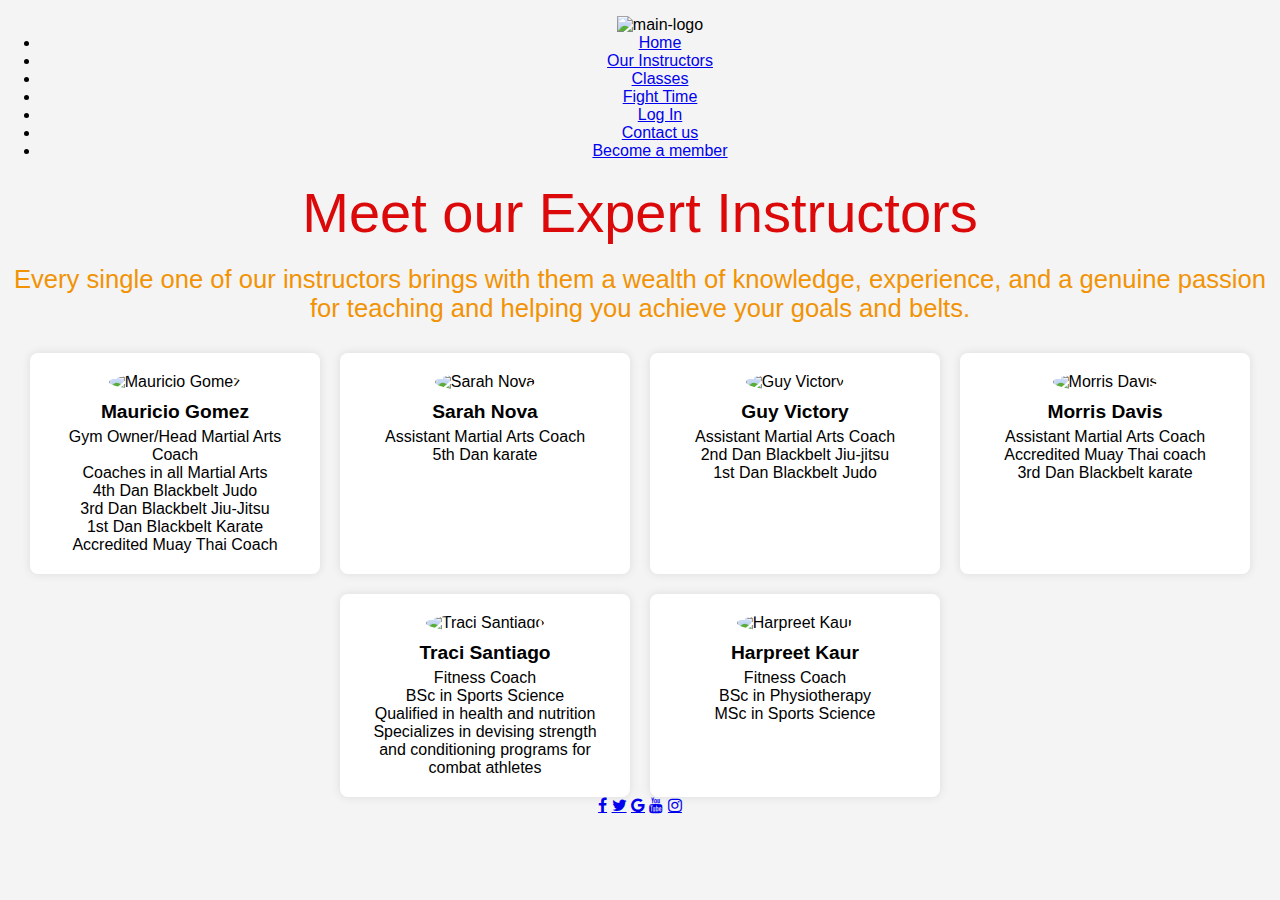
==== aboutus.html @ 3e44821e "Add files via upload" ====
<!DOCTYPE html>
<html lang="en"></html>
  <head>
   <title> Meet The Trainers</title>
   <meta charset="utf-8"/>
   <meta name="viewpoint" content="widith=device-width, initial-scale=1"/> 
   <link rel="stylesheet" href="CSS/mystyle.css">    
    <nav class="Main">
    </head>
    <body class="Home">
        <header> 
            <!-- Main Menu-->
            <nav class="nav-main">
                <ul>
                    <img class="main-logo" src="images/Main Logo.jpg" alt="main-logo" >
                    <li><a href="index.html">Home</a></li>
                    <li><a href="aboutus.html">Our Instructors</a></li>
                    <li><a href="classes.html">Classes</a></li>
                    <li><a href="timetable.html">Fight Time</a></li>
                    <li><a href="login.html">Log In</a></li>
                    <li><a href="contactus.html">Contact us</a></li>
                    <li><a href="register.html">Become a member</a></li>
                </ul>
            </nav>  
  
            <style>
                body {
                    font-family: Arial, sans-serif;
                    text-align: center;
                    margin: 0;
                    padding: 0;
                    background-color: #f4f4f4;
                }
        
                .team-heading {
                    font-size: 3.5em;
                    color:#db0909;
                    margin: 20px 0;
                }
        
                .team-description {
                    font-size: 1.6em;
                    color:#f19305;
                    margin: 20px 0;
                }
        
                .team-member {
                    display: flex;
                    flex-wrap: wrap;
                    justify-content: center;
                    gap: 20px;
                    margin-top: 30px;
                }
        
                .member-box {
                    width: 250px;
                    text-align: center;
                    background-color: #fff;
                    padding: 20px;
                    border-radius: 8px;
                    box-shadow: 0 0 10px rgba(0, 0, 0, 0.1);
                }
        
                .member-image {
                    max-width: 100%;
                    border-radius: 50%;
                    margin-bottom: 10px;
                }
        
                .member-name {
                    font-size: 1.2em;
                    font-weight: bold;
                    margin-bottom: 5px;
                }
        
                .member-details {
                    font-size: 1em;
                }
            </style>
        </head>
        <body>
            <div class="team-heading">
                Meet our Expert Instructors
            </div>
            <div class="team-description">
                Every single one of our instructors brings with them a wealth of knowledge, experience, and a genuine passion for teaching and helping you achieve your goals and belts.
            </div>
            <div class="team-member">
                <!-- Mauricio Gomez -->
                <div class="member-box">
                    <img src="images/Gomez head man.jpg" alt="Mauricio Gomez" class="member-image">
                    <div class="member-name">Mauricio Gomez</div>
                    <div class="member-details">
                        Gym Owner/Head Martial Arts Coach<br>
                        Coaches in all Martial Arts<br>
                        4th Dan Blackbelt Judo<br>
                        3rd Dan Blackbelt Jiu-Jitsu<br>
                        1st Dan Blackbelt Karate<br>
                        Accredited Muay Thai Coach
                    </div>
                </div>
        
                <!-- Sarah Nova -->
                <div class="member-box">
                    <img src="images/Sarah Nova.jpg" alt="Sarah Nova" class="member-image">
                    <div class="member-name">Sarah Nova</div>
                    <div class="member-details">
                        Assistant Martial Arts Coach<br>
                        5th Dan karate
                    </div>
                </div>
        
                <!-- Guy Victory -->
                <div class="member-box">
                    <img src="images/Guy Victory.jpg" alt="Guy Victory" class="member-image">
                    <div class="member-name">Guy Victory</div>
                    <div class="member-details">
                        Assistant Martial Arts Coach<br>
                        2nd Dan Blackbelt Jiu-jitsu<br>
                        1st Dan Blackbelt Judo
                    </div>
                </div>
        
                <!-- Morris Davis -->
                <div class="member-box">
                    <img src="images/Morris Davis.jpg" alt="Morris Davis" class="member-image">
                    <div class="member-name">Morris Davis</div>
                    <div class="member-details">
                        Assistant Martial Arts Coach<br>
                        Accredited Muay Thai coach<br>
                        3rd Dan Blackbelt karate
                    </div>
                </div>
        
                <!-- Traci Santiago -->
                <div class="member-box">
                    <img src="images/Traci Santiago (fitness coach).jpg" alt="Traci Santiago" class="member-image">
                    <div class="member-name">Traci Santiago</div>
                    <div class="member-details">
                        Fitness Coach<br>
                        BSc in Sports Science<br>
                        Qualified in health and nutrition<br>
                        Specializes in devising strength and conditioning programs for combat athletes
                    </div>
                </div>
        
                <!-- Harpreet Kaur -->
                <div class="member-box">
                    <img src="images/Harpreet Kaur.jpg" alt="Harpreet Kaur" class="member-image">
                    <div class="member-name">Harpreet Kaur</div>
                    <div class="member-details">
                        Fitness Coach<br>
                        BSc in Physiotherapy<br>
                        MSc in Sports Science
                    </div>
                </div>
            </div>
        </body>
        </html>

        <footer> 
            <!--Social Media-->
            <nav class ="Social Media">
         <link rel="stylesheet" href="https://cdnjs.cloudflare.com/ajax/libs/font-awesome/4.7.0/css/font-awesome.min.css" >
         <!-- Add font awesome icons -->
         <a href="#" class="fa fa-facebook"></a>
         <a href="#" class="fa fa-twitter"></a>
         <a href="#" class="fa fa-google"></a>
         <a href="#" class="fa fa-youtube"></a>
         <a href="#" class="fa fa-instagram"></a>
             <ul> 
             </ul>
         </footer>
        
    <ul>
    </ul>
</nav> 
</footer>
  </body> 
  </html>
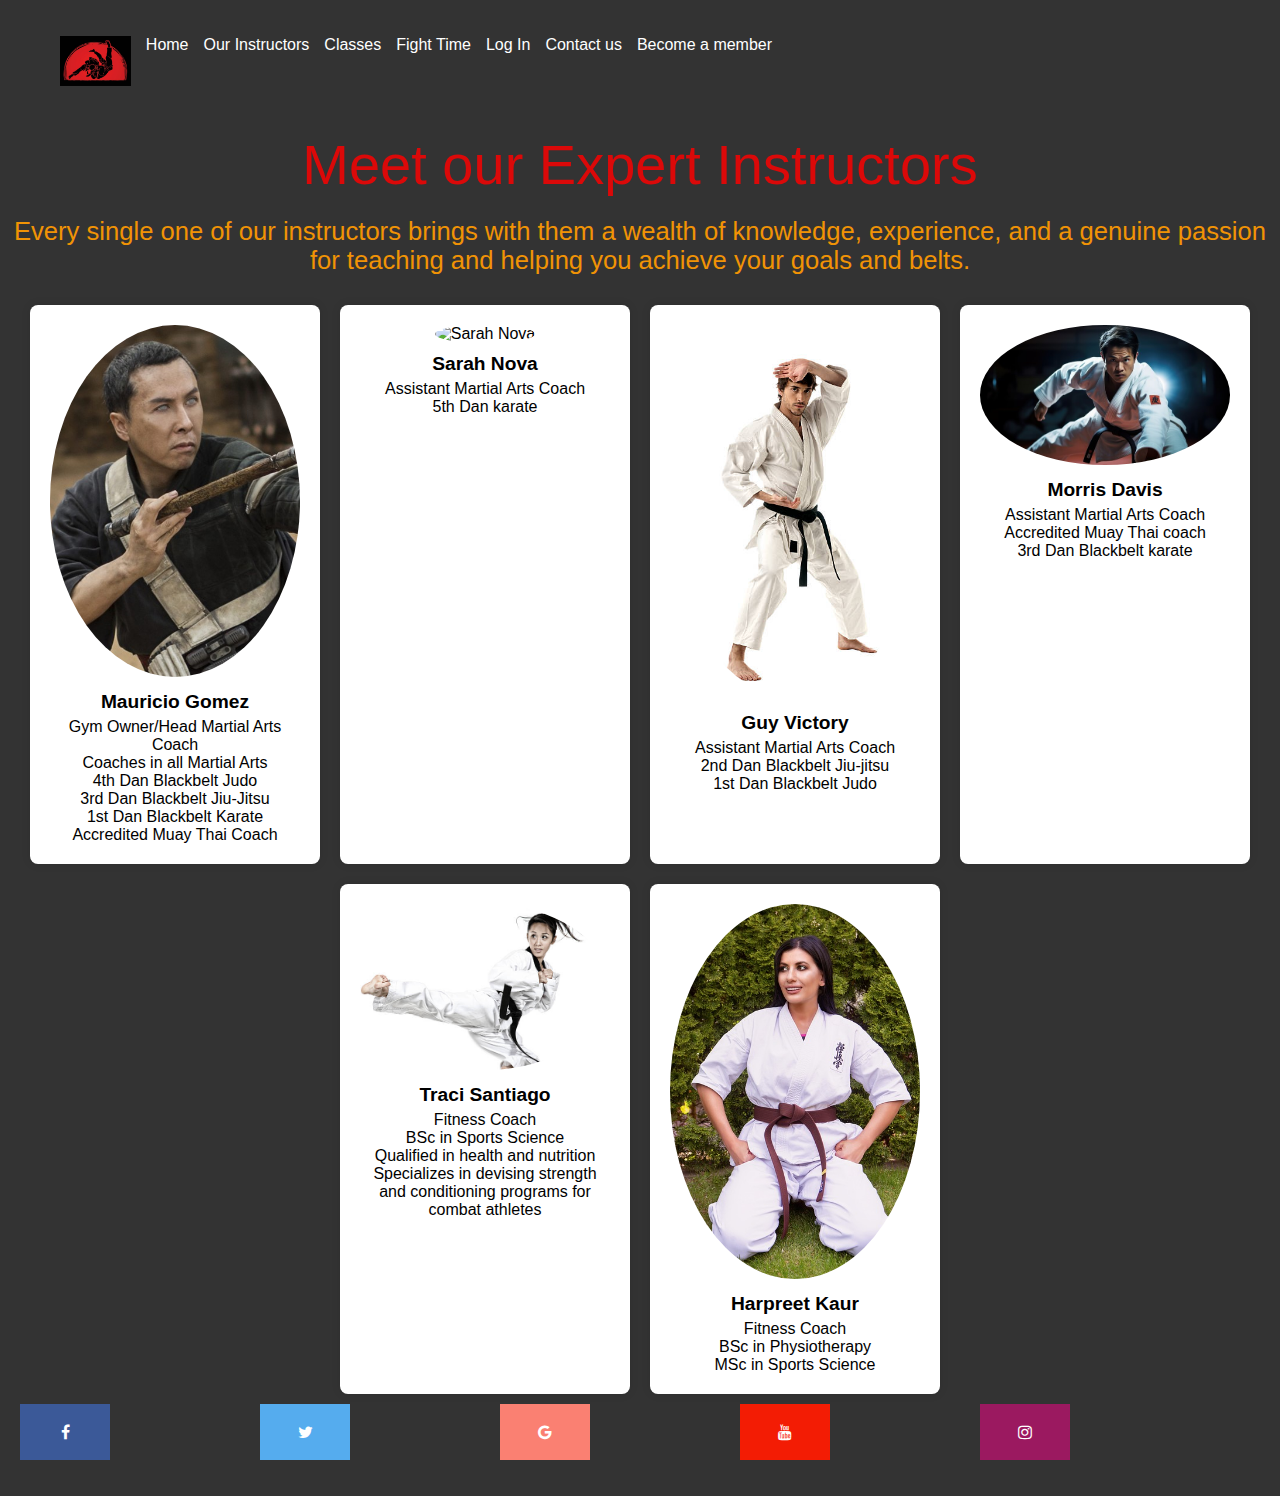
==== commit ea5dc7d1: "Update aboutus.html" ====
--- a/aboutus.html
+++ b/aboutus.html
@@ -4,7 +4,7 @@
    <title> Meet The Trainers</title>
    <meta charset="utf-8"/>
    <meta name="viewpoint" content="widith=device-width, initial-scale=1"/> 
-   <link rel="stylesheet" href="CSS/mystyle.css">    
+   <link rel="stylesheet" href="mystyle.css">    
     <nav class="Main">
     </head>
     <body class="Home">
@@ -12,7 +12,7 @@
             <!-- Main Menu-->
             <nav class="nav-main">
                 <ul>
-                    <img class="main-logo" src="images/Main Logo.jpg" alt="main-logo" >
+                    <img class="main-logo" src="Main Logo.jpg" alt="main-logo" >
                     <li><a href="index.html">Home</a></li>
                     <li><a href="aboutus.html">Our Instructors</a></li>
                     <li><a href="classes.html">Classes</a></li>
@@ -88,7 +88,7 @@
             <div class="team-member">
                 <!-- Mauricio Gomez -->
                 <div class="member-box">
-                    <img src="images/Gomez head man.jpg" alt="Mauricio Gomez" class="member-image">
+                    <img src="Gomez head man.jpg" alt="Mauricio Gomez" class="member-image">
                     <div class="member-name">Mauricio Gomez</div>
                     <div class="member-details">
                         Gym Owner/Head Martial Arts Coach<br>
@@ -102,7 +102,7 @@
         
                 <!-- Sarah Nova -->
                 <div class="member-box">
-                    <img src="images/Sarah Nova.jpg" alt="Sarah Nova" class="member-image">
+                    <img src="Sarah Nova.jpg" alt="Sarah Nova" class="member-image">
                     <div class="member-name">Sarah Nova</div>
                     <div class="member-details">
                         Assistant Martial Arts Coach<br>
@@ -112,7 +112,7 @@
         
                 <!-- Guy Victory -->
                 <div class="member-box">
-                    <img src="images/Guy Victory.jpg" alt="Guy Victory" class="member-image">
+                    <img src="Guy Victory.jpg" alt="Guy Victory" class="member-image">
                     <div class="member-name">Guy Victory</div>
                     <div class="member-details">
                         Assistant Martial Arts Coach<br>
@@ -123,7 +123,7 @@
         
                 <!-- Morris Davis -->
                 <div class="member-box">
-                    <img src="images/Morris Davis.jpg" alt="Morris Davis" class="member-image">
+                    <img src="Morris Davis.jpg" alt="Morris Davis" class="member-image">
                     <div class="member-name">Morris Davis</div>
                     <div class="member-details">
                         Assistant Martial Arts Coach<br>
@@ -134,7 +134,7 @@
         
                 <!-- Traci Santiago -->
                 <div class="member-box">
-                    <img src="images/Traci Santiago (fitness coach).jpg" alt="Traci Santiago" class="member-image">
+                    <img src="Traci Santiago (fitness coach).jpg" alt="Traci Santiago" class="member-image">
                     <div class="member-name">Traci Santiago</div>
                     <div class="member-details">
                         Fitness Coach<br>
@@ -146,7 +146,7 @@
         
                 <!-- Harpreet Kaur -->
                 <div class="member-box">
-                    <img src="images/Harpreet Kaur.jpg" alt="Harpreet Kaur" class="member-image">
+                    <img src="Harpreet Kaur.jpg" alt="Harpreet Kaur" class="member-image">
                     <div class="member-name">Harpreet Kaur</div>
                     <div class="member-details">
                         Fitness Coach<br>
@@ -179,4 +179,4 @@
   </body> 
   </html> 
 
- + 
--- a/mystyle.css
+++ b/mystyle.css
@@ -0,0 +1,223 @@
+.nav-main ul {
+  display: flex;
+  gap: 15px;
+  list-style-type: none;
+}
+
+.nav-main li a {
+  text-decoration: none;
+  color: #fff;
+}
+
+.nav-main li a:hover {
+  color: #ff0022;
+  text-transform: uppercase;
+}
+
+.main-logo {
+  float: left;
+  height: 50px;
+}
+
+  table.greyGridTable {
+    border: 2px solid #FFFFFF;
+    width: 100%;
+    text-align: center;
+    border-collapse: collapse;
+  }
+  table.greyGridTable td, table.greyGridTable th {
+    border: 1px solid #FFFFFF;
+    padding: 3px 4px;
+  }
+  table.greyGridTable tbody td {
+    font-size: 13px;
+  }
+  table.greyGridTable td:nth-child(even) {
+    background: #EBEBEB;
+  }
+  table.greyGridTable thead {
+    background: #FFFFFF;
+    border-bottom: 4px solid #333333;
+  }
+  table.greyGridTable thead th {
+    font-size: 15px;
+    font-weight: bold;
+    color: #333333;
+    text-align: center;
+    border-left: 2px solid #333333;
+  }
+  table.greyGridTable thead th:first-child {
+    border-left: none;
+  }
+  
+  table.greyGridTable tfoot {
+    font-size: 14px;
+    font-weight: bold;
+    color: #333333;
+    border-top: 4px solid #333333;
+  }
+  table.greyGridTable tfoot td {
+    font-size: 14px;
+  }
+  
+  body {
+    margin: 0;
+    font-family: 'Arial', sans-serif;
+}
+
+nav {
+    background-color: #333; 
+    padding: 10px;
+    display: flex;
+    align-items: center;
+    justify-content: space-between;
+}
+
+.full-size-image {
+    width: 100vw;
+    height: 75vh;
+    align-items: center;
+    overflow: hidden; 
+}
+
+.full-size-image img {
+    width: 90%;
+    height: 90%;
+    
+}
+
+.contact-container {
+  max-width: 600px;
+  margin: 50px auto;
+  background-color: #fff; 
+  padding: 20px;
+  border-radius: 10px;
+  box-shadow: 0 0 10px rgba(0, 0, 0, 0.1);
+}
+
+.input-box {
+  margin-bottom: 20px;
+}
+
+.input-box label {
+  display: block;
+  margin-bottom: 5px;
+  color: #333; 
+}
+
+input[type="email"],
+textarea {
+  width: 100%;
+  padding: 10px;
+  box-sizing: border-box;
+  margin-bottom: 10px;
+  border: 1px solid #ccc; 
+  border-radius: 5px;
+}
+
+.submit-button {
+  background-color: #4CAF50; 
+  color: #fff; 
+  padding: 10px 20px;
+  border: none;
+  border-radius: 5px;
+  cursor: pointer;
+  font-size: 16px;
+}
+
+.submit-button:hover {
+  background-color: #45a049; 
+}
+
+.member-container {
+  max-width: 600px;
+  margin: 50px auto;
+  background-color: #fff; 
+  padding: 20px;
+  border-radius: 10px;
+  box-shadow: 0 0 10px rgba(0, 0, 0, 0.1);
+}
+
+.input-box {
+  margin-bottom: 20px;
+}
+
+.input-box label {
+  display: block;
+  margin-bottom: 5px;
+  color: #333; 
+}
+
+input[type="text"],
+input[type="email"],
+input[type="tel"] {
+  width: 100%;
+  padding: 10px;
+  box-sizing: border-box;
+  margin-bottom: 10px;
+  border: 1px solid #ccc; 
+  border-radius: 5px;
+}
+
+.join-button {
+  background-color: #000; 
+  color: #fff; 
+  padding: 10px 20px;
+  border: none;
+  border-radius: 5px;
+  cursor: pointer;
+  font-size: 16px;
+}
+
+.join-button:hover {
+  background-color: #0f0f0f; 
+}
+
+
+
+.fa {
+  padding: 20px;
+  font-size: 30px;
+  width: 50px;
+  text-align: center;
+  text-decoration: none;
+}
+
+
+.fa:hover {
+  opacity: 0.7;
+}
+
+
+/* Facebook */
+.fa-facebook {
+  background: #3B5998;
+  color: white;
+}
+
+
+/* Twitter */
+.fa-twitter {
+  background: #55ACEE;
+  color: white;
+}
+
+/* Google */
+.fa-google {
+  background: #FA8072;
+  color: white;
+}
+
+/* You Tube */
+.fa-youtube {
+  background: #f31c04;
+  color: white;
+}
+
+/* Instagram */
+.fa-instagram {
+  background: #f304878a;
+  color: white;
+}
+
+
